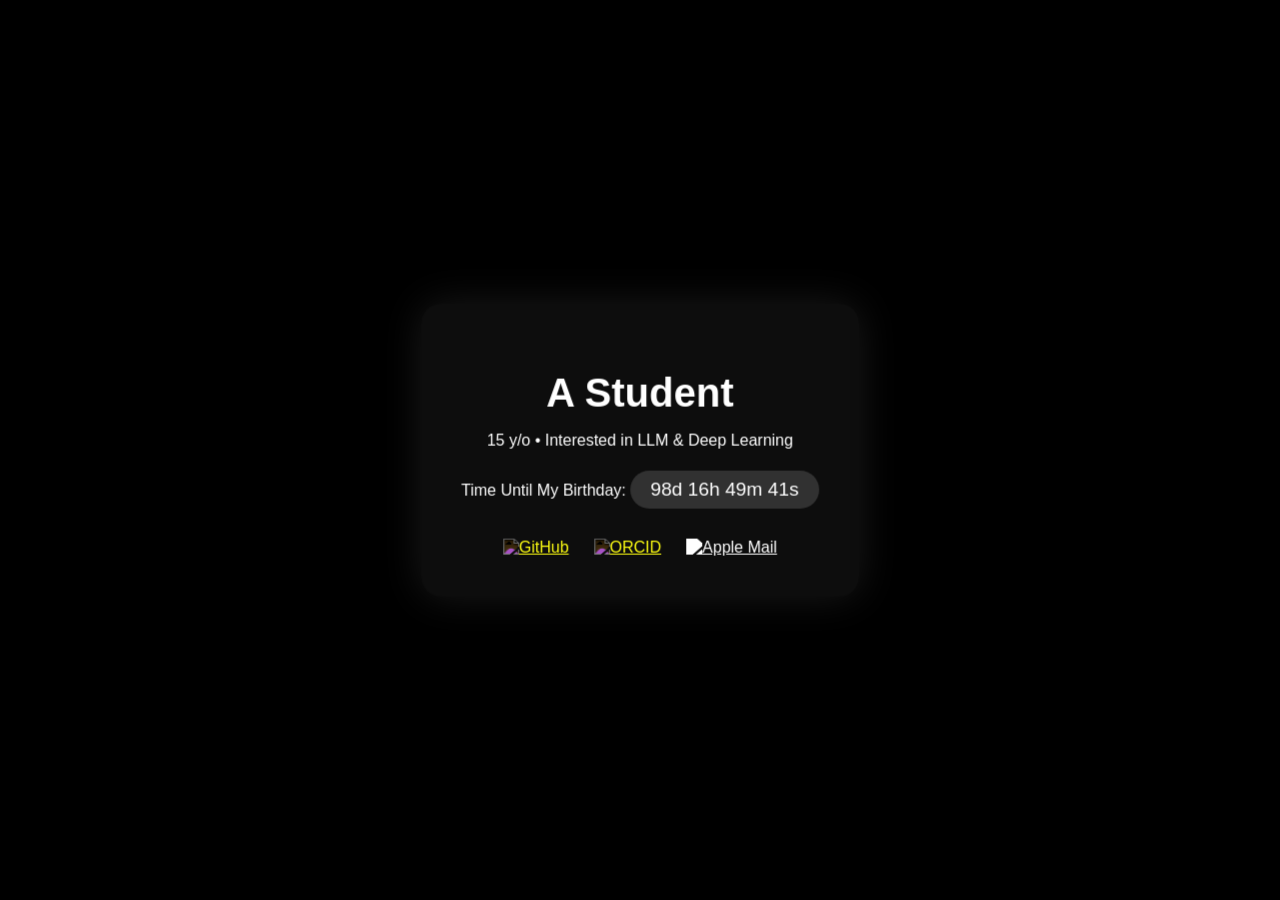
==== index.html @ 43af4bfe "Update index.html" ====
<!DOCTYPE html>
<html lang="en">
<head>
<meta charset="UTF-8">
<meta name="viewport" content="width=device-width, initial-scale=1.0">
<title>Hiren's Page</title>
<link href="https://fonts.googleapis.com/css2?family=SF+Pro+Display:wght@400;600&display=swap" rel="stylesheet">
<style>
  body {
    margin: 0;
    font-family: 'SF Pro Display', sans-serif;
    background: black;
    overflow: hidden;
    color: white;
  }
  video.bg-video {
    position: fixed;
    top: 0;
    left: 0;
    width: 100%;
    height: 100%;
    object-fit: cover;
    filter: brightness(0.6);
    z-index: -1;
  }
  .glass {
    position: absolute;
    top: 50%;
    left: 50%;
    transform: translate(-50%, -50%);
    background: rgba(255, 255, 255, 0.05);
    backdrop-filter: blur(20px);
    border-radius: 20px;
    padding: 40px;
    text-align: center;
    box-shadow: 0 0 40px rgba(255, 255, 255, 0.1);
  }
  h1 {
    font-size: 2.5em;
    margin-bottom: 10px;
  }
  .countdown {
    background: rgba(255, 255, 255, 0.15);
    padding: 8px 20px;
    border-radius: 50px;
    display: inline-block;
    font-size: 1.2em;
    margin-top: 5px;
  }
  .socials {
    margin-top: 30px;
    display: flex;
    justify-content: center;
    gap: 25px;
  }
  .socials a {
    display: inline-block;
    transition: transform 0.2s ease, filter 0.2s ease;
  }
  .socials a:hover {
    transform: scale(1.15);
    filter: drop-shadow(0 0 5px white);
  }
  .socials img {
    width: 40px;
    height: 40px;
  }
</style>
</head>
<body>
<video autoplay muted loop playsinline class="bg-video">
  <source src="https://cdn.pixabay.com/video/2021/02/27/66423-517408349_large.mp4" type="video/mp4">
</video>
<div class="glass">
  <h1>A Student</h1>
  <p>15 y/o &bull; Interested in LLM & Deep Learning</p>
  <div>
    <span>Time Until My Birthday:</span>
    <span class="countdown" id="countdown"></span>
  </div>
  <div class="socials">
    <a href="https://github.com/p-hiren" target="_blank"><img src="https://cdn.jsdelivr.net/gh/simple-icons/simple-icons/icons/github.svg" alt="GitHub" style="filter: invert(1);"></a>
    <a href="https://orcid.org/0009-0004-2026-6743" target="_blank"><img src="https://cdn.jsdelivr.net/gh/simple-icons/simple-icons/icons/orcid.svg" alt="ORCID" style="filter: invert(1);"></a>
    <a href="mailto:contact.hiren@icloud.com"><img src="https://www.kindpng.com/picc/m/180-1806803_mail-icon-png-image-apple-mail-icon-png.png" alt="Apple Mail" style="filter: brightness(0) invert(1);"></a>
  </div>
</div>
<script>
function updateCountdown() {
  const now = new Date();
  let nextBirthday = new Date(now.getFullYear(), 2, 15);
  if (now > nextBirthday) {
    nextBirthday.setFullYear(nextBirthday.getFullYear() + 1);
  }
  const diff = nextBirthday - now;
  const days = Math.floor(diff / (1000 * 60 * 60 * 24));
  const hours = Math.floor((diff / (1000 * 60 * 60)) % 24);
  const minutes = Math.floor((diff / (1000 * 60)) % 60);
  const seconds = Math.floor((diff / 1000) % 60);
  document.getElementById('countdown').textContent = `${days}d ${hours}h ${minutes}m ${seconds}s`;
}
setInterval(updateCountdown, 1000);
updateCountdown();
</script>
</body>
</html>
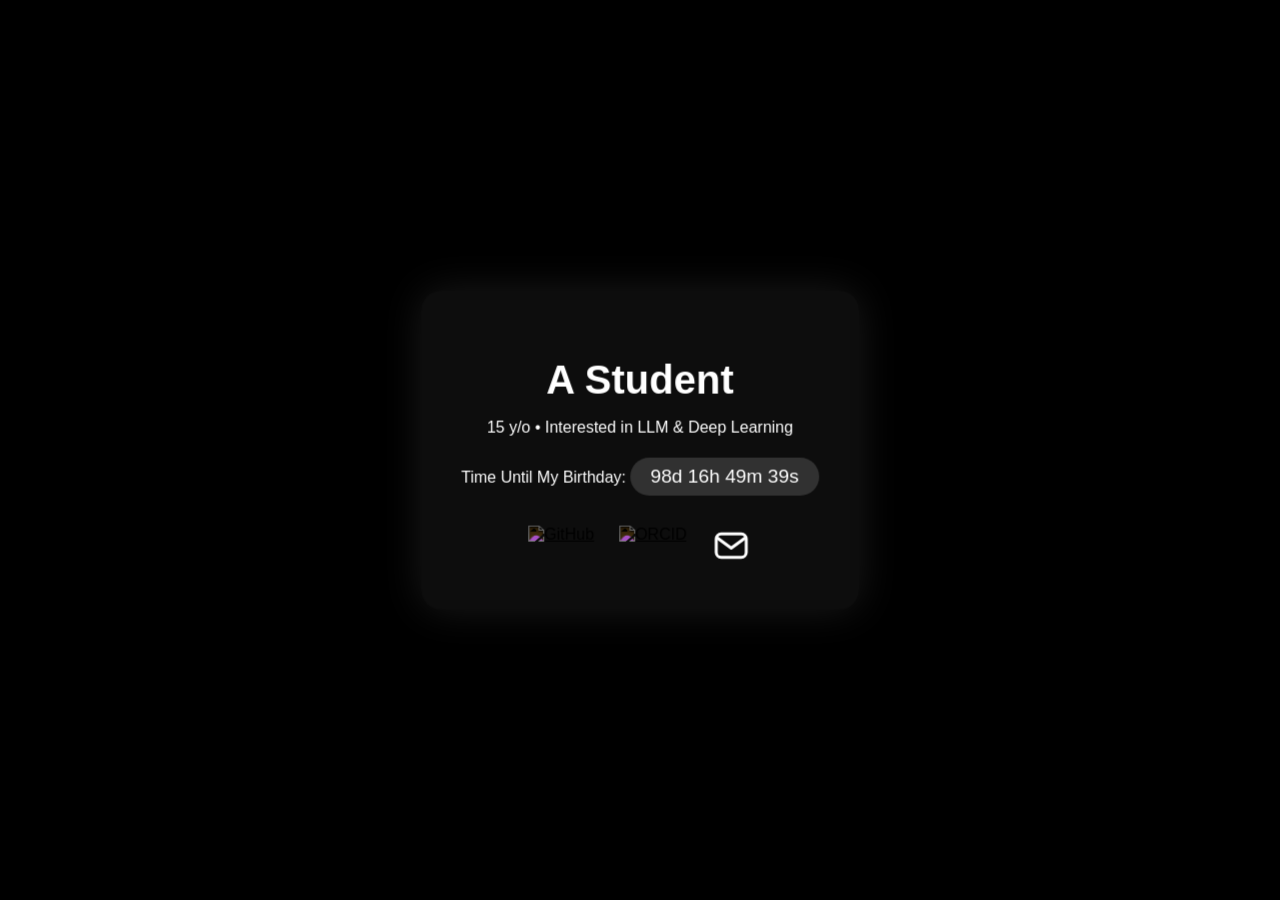
==== commit d10bdac6: "Update index.html" ====
--- a/index.html
+++ b/index.html
@@ -56,12 +56,13 @@
   .socials a {
     display: inline-block;
     transition: transform 0.2s ease, filter 0.2s ease;
+    color: #fff; /* for inline SVG using currentColor */
   }
   .socials a:hover {
     transform: scale(1.15);
-    filter: drop-shadow(0 0 5px white);
+    filter: drop-shadow(0 0 6px rgba(255,255,255,0.8));
   }
-  .socials img {
+  .socials img, .socials svg {
     width: 40px;
     height: 40px;
   }
@@ -81,7 +82,13 @@
   <div class="socials">
     <a href="https://github.com/p-hiren" target="_blank"><img src="https://cdn.jsdelivr.net/gh/simple-icons/simple-icons/icons/github.svg" alt="GitHub" style="filter: invert(1);"></a>
     <a href="https://orcid.org/0009-0004-2026-6743" target="_blank"><img src="https://cdn.jsdelivr.net/gh/simple-icons/simple-icons/icons/orcid.svg" alt="ORCID" style="filter: invert(1);"></a>
-    <a href="mailto:contact.hiren@icloud.com"><img src="https://www.kindpng.com/picc/m/180-1806803_mail-icon-png-image-apple-mail-icon-png.png" alt="Apple Mail" style="filter: brightness(0) invert(1);"></a>
+    <!-- Inline white mail icon (reliable, always matches color) -->
+    <a href="mailto:contact.hiren@icloud.com" aria-label="Email Hiren" title="Email">
+      <svg viewBox="0 0 24 24" fill="none" stroke="currentColor" stroke-width="1.8" stroke-linecap="round" stroke-linejoin="round" role="img" aria-hidden="true">
+        <rect x="3" y="5" width="18" height="14" rx="3" ry="3"></rect>
+        <path d="M3.8 7.5l8.2 6 8.2-6"></path>
+      </svg>
+    </a>
   </div>
 </div>
 <script>
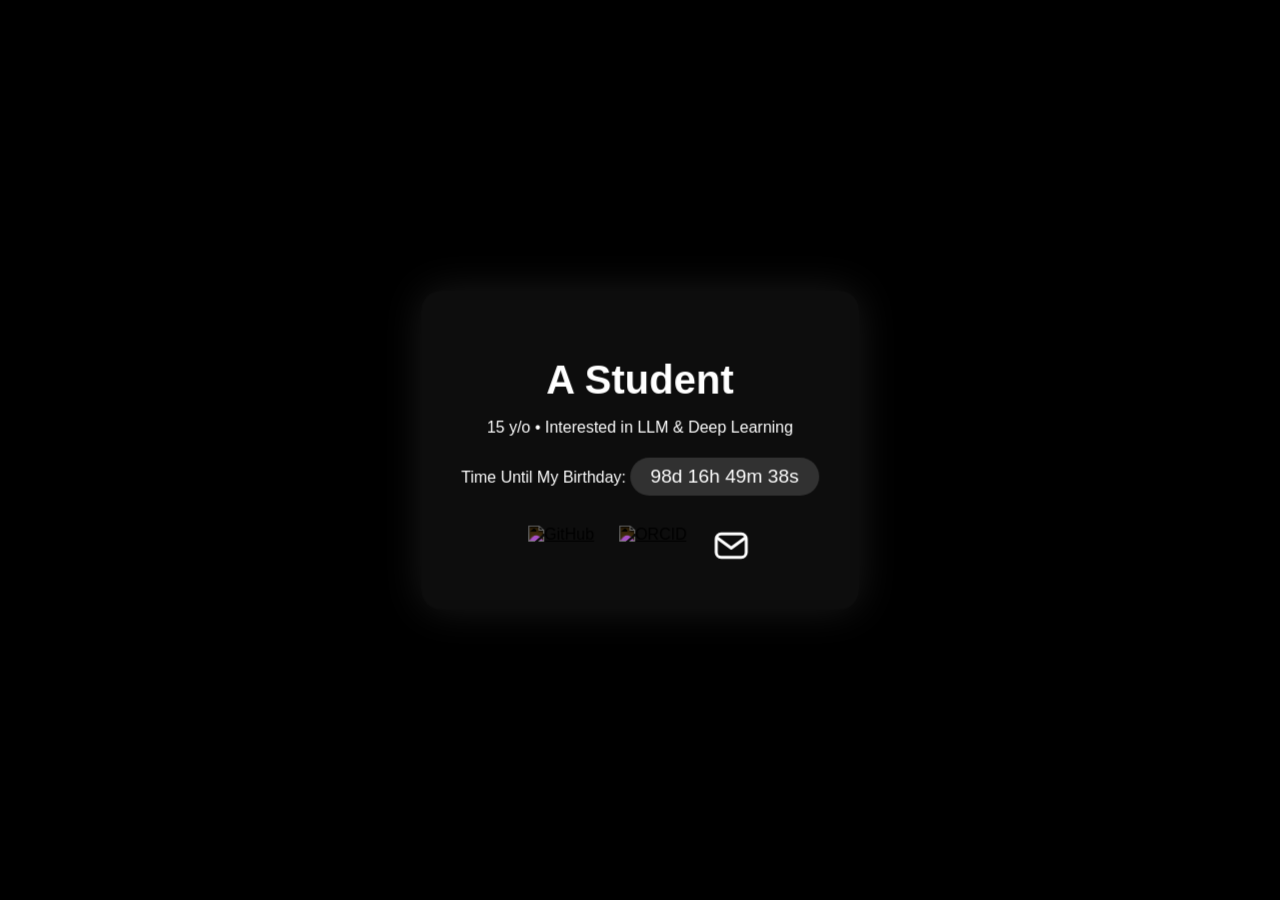
==== commit f71ab322: "Update index.html" ====
--- a/index.html
+++ b/index.html
@@ -110,3 +110,4 @@
 </script>
 </body>
 </html>
+
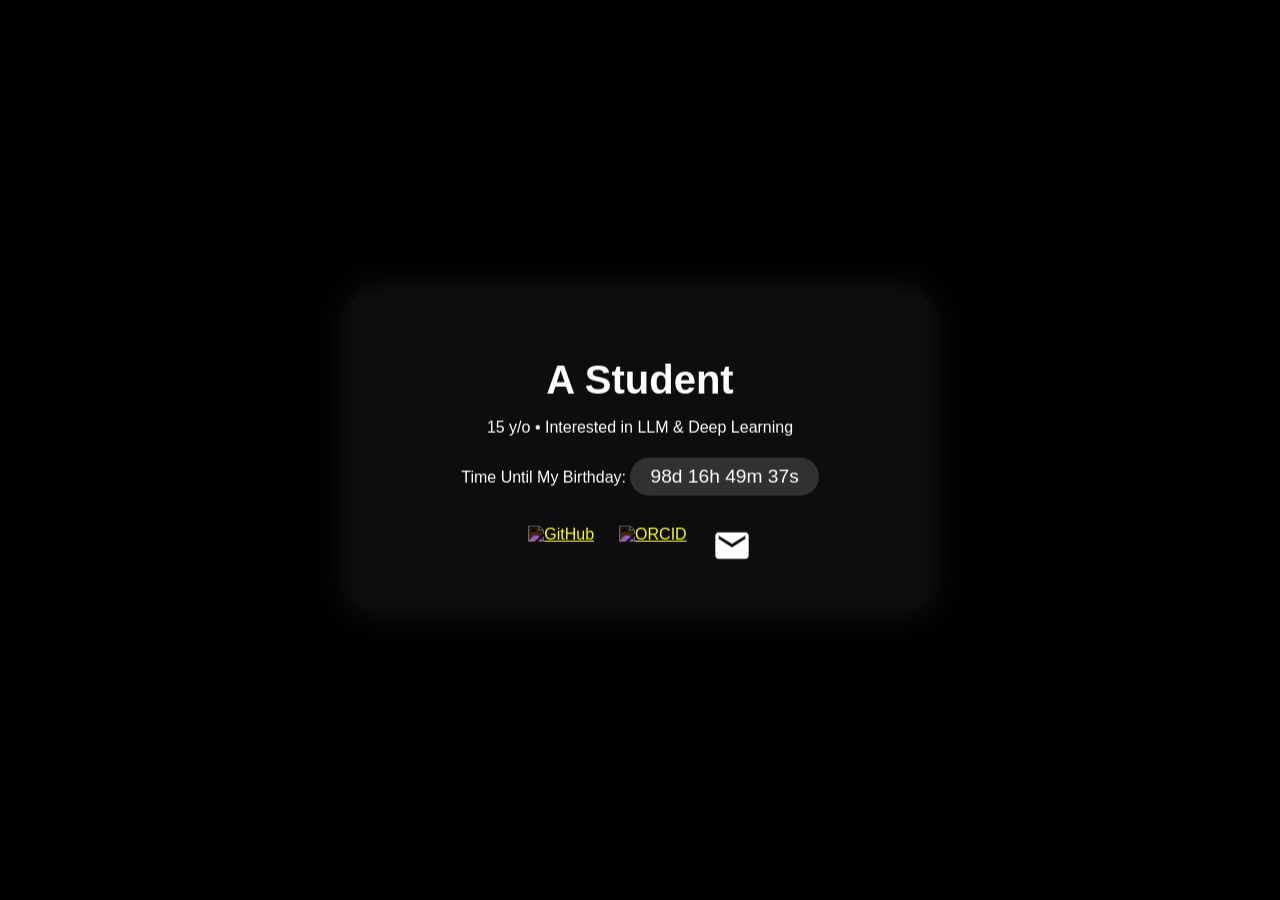
==== commit 27869f41: "Update index.html" ====
--- a/index.html
+++ b/index.html
@@ -34,6 +34,8 @@
     padding: 40px;
     text-align: center;
     box-shadow: 0 0 40px rgba(255, 255, 255, 0.1);
+    width: 90%;
+    max-width: 500px;
   }
   h1 {
     font-size: 2.5em;
@@ -52,19 +54,37 @@
     display: flex;
     justify-content: center;
     gap: 25px;
+    flex-wrap: wrap;
   }
   .socials a {
     display: inline-block;
     transition: transform 0.2s ease, filter 0.2s ease;
-    color: #fff; /* for inline SVG using currentColor */
   }
-  .socials a:hover {
+  /* Hover effect for desktop + tap effect for mobile */
+  .socials a:hover,
+  .socials a:focus,
+  .socials a:active {
     transform: scale(1.15);
-    filter: drop-shadow(0 0 6px rgba(255,255,255,0.8));
+    filter: drop-shadow(0 0 5px white);
   }
-  .socials img, .socials svg {
+  .socials img {
     width: 40px;
     height: 40px;
+  }
+
+  /* Responsive adjustments */
+  @media (max-width: 480px) {
+    h1 {
+      font-size: 1.8em;
+    }
+    .countdown {
+      font-size: 1em;
+      padding: 6px 15px;
+    }
+    .socials img {
+      width: 35px;
+      height: 35px;
+    }
   }
 </style>
 </head>
@@ -82,11 +102,12 @@
   <div class="socials">
     <a href="https://github.com/p-hiren" target="_blank"><img src="https://cdn.jsdelivr.net/gh/simple-icons/simple-icons/icons/github.svg" alt="GitHub" style="filter: invert(1);"></a>
     <a href="https://orcid.org/0009-0004-2026-6743" target="_blank"><img src="https://cdn.jsdelivr.net/gh/simple-icons/simple-icons/icons/orcid.svg" alt="ORCID" style="filter: invert(1);"></a>
-    <!-- Inline white mail icon (reliable, always matches color) -->
-    <a href="mailto:contact.hiren@icloud.com" aria-label="Email Hiren" title="Email">
-      <svg viewBox="0 0 24 24" fill="none" stroke="currentColor" stroke-width="1.8" stroke-linecap="round" stroke-linejoin="round" role="img" aria-hidden="true">
-        <rect x="3" y="5" width="18" height="14" rx="3" ry="3"></rect>
-        <path d="M3.8 7.5l8.2 6 8.2-6"></path>
+    <a href="mailto:contact.hiren@icloud.com">
+      <svg xmlns="http://www.w3.org/2000/svg" width="40" height="40" fill="white" viewBox="0 0 24 24">
+        <path d="M20 4H4C2.9 4 2.01 4.9 2.01 6L2 18c0 
+        1.1.9 2 2 2h16c1.1 0 2-.9 
+        2-2V6c0-1.1-.9-2-2-2zm0 
+        4-8 5-8-5V6l8 5 8-5v2z"/>
       </svg>
     </a>
   </div>
@@ -103,11 +124,11 @@
   const hours = Math.floor((diff / (1000 * 60 * 60)) % 24);
   const minutes = Math.floor((diff / (1000 * 60)) % 60);
   const seconds = Math.floor((diff / 1000) % 60);
-  document.getElementById('countdown').textContent = `${days}d ${hours}h ${minutes}m ${seconds}s`;
+  document.getElementById('countdown').textContent = 
+    `${days}d ${hours}h ${minutes}m ${seconds}s`;
 }
 setInterval(updateCountdown, 1000);
 updateCountdown();
 </script>
 </body>
 </html>
-
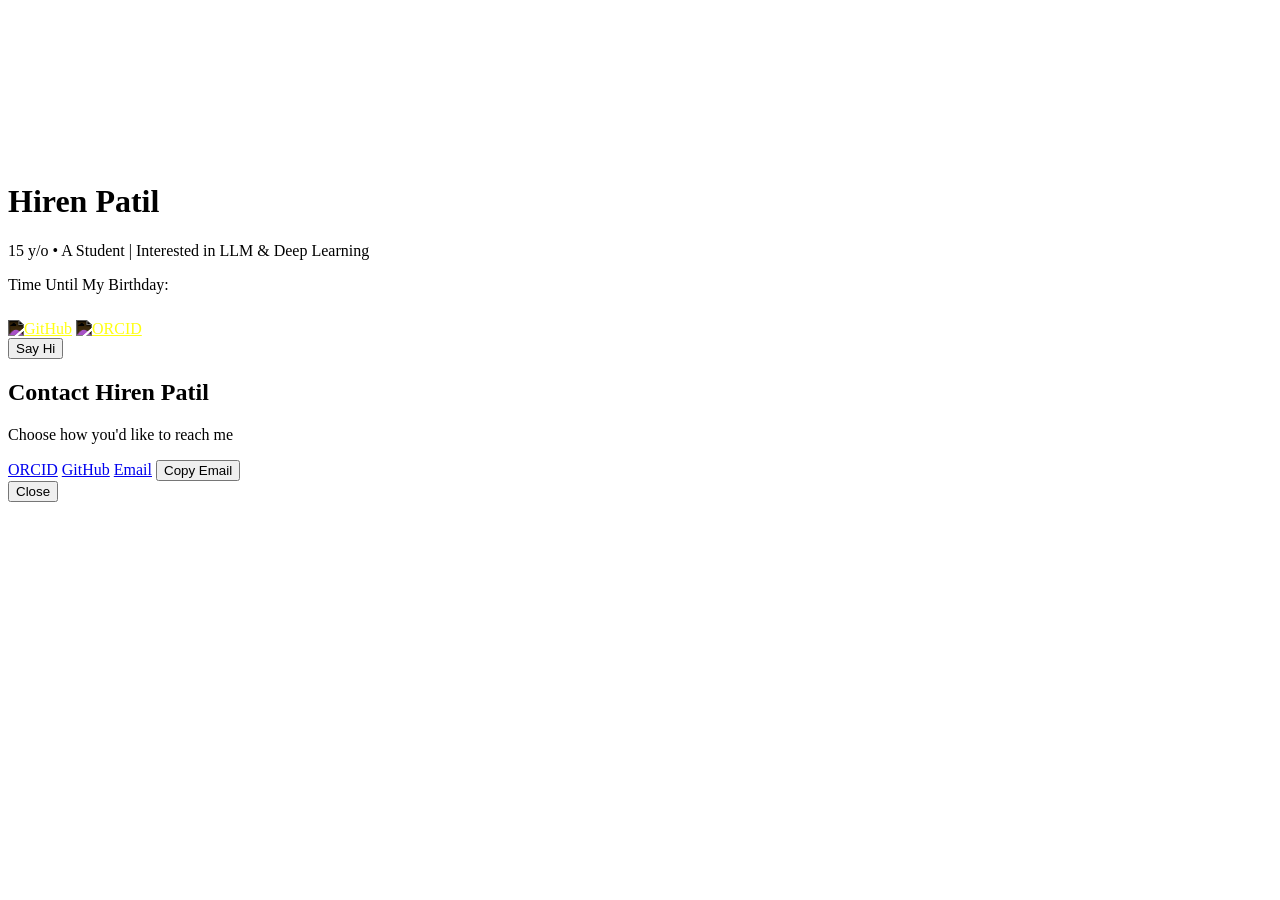
==== commit 5372b009: "Update index.html" ====
--- a/index.html
+++ b/index.html
@@ -1,134 +1,58 @@
 <!DOCTYPE html>
 <html lang="en">
 <head>
-<meta charset="UTF-8">
-<meta name="viewport" content="width=device-width, initial-scale=1.0">
-<title>Hiren's Page</title>
-<link href="https://fonts.googleapis.com/css2?family=SF+Pro+Display:wght@400;600&display=swap" rel="stylesheet">
-<style>
-  body {
-    margin: 0;
-    font-family: 'SF Pro Display', sans-serif;
-    background: black;
-    overflow: hidden;
-    color: white;
-  }
-  video.bg-video {
-    position: fixed;
-    top: 0;
-    left: 0;
-    width: 100%;
-    height: 100%;
-    object-fit: cover;
-    filter: brightness(0.6);
-    z-index: -1;
-  }
-  .glass {
-    position: absolute;
-    top: 50%;
-    left: 50%;
-    transform: translate(-50%, -50%);
-    background: rgba(255, 255, 255, 0.05);
-    backdrop-filter: blur(20px);
-    border-radius: 20px;
-    padding: 40px;
-    text-align: center;
-    box-shadow: 0 0 40px rgba(255, 255, 255, 0.1);
-    width: 90%;
-    max-width: 500px;
-  }
-  h1 {
-    font-size: 2.5em;
-    margin-bottom: 10px;
-  }
-  .countdown {
-    background: rgba(255, 255, 255, 0.15);
-    padding: 8px 20px;
-    border-radius: 50px;
-    display: inline-block;
-    font-size: 1.2em;
-    margin-top: 5px;
-  }
-  .socials {
-    margin-top: 30px;
-    display: flex;
-    justify-content: center;
-    gap: 25px;
-    flex-wrap: wrap;
-  }
-  .socials a {
-    display: inline-block;
-    transition: transform 0.2s ease, filter 0.2s ease;
-  }
-  /* Hover effect for desktop + tap effect for mobile */
-  .socials a:hover,
-  .socials a:focus,
-  .socials a:active {
-    transform: scale(1.15);
-    filter: drop-shadow(0 0 5px white);
-  }
-  .socials img {
-    width: 40px;
-    height: 40px;
-  }
-
-  /* Responsive adjustments */
-  @media (max-width: 480px) {
-    h1 {
-      font-size: 1.8em;
-    }
-    .countdown {
-      font-size: 1em;
-      padding: 6px 15px;
-    }
-    .socials img {
-      width: 35px;
-      height: 35px;
-    }
-  }
-</style>
+  <meta charset="UTF-8">
+  <meta name="viewport" content="width=device-width, initial-scale=1.0">
+  <title>Hiren's Page</title>
+  <link href="https://fonts.googleapis.com/css2?family=SF+Pro+Display:wght@400;600&display=swap" rel="stylesheet">
+  <link rel="stylesheet" href="css/styles.css">
+  <style>
+    /* Removed stray inline CSS */
+  </style>
 </head>
 <body>
-<video autoplay muted loop playsinline class="bg-video">
-  <source src="https://cdn.pixabay.com/video/2021/02/27/66423-517408349_large.mp4" type="video/mp4">
-</video>
-<div class="glass">
-  <h1>A Student</h1>
-  <p>15 y/o &bull; Interested in LLM & Deep Learning</p>
-  <div>
-    <span>Time Until My Birthday:</span>
-    <span class="countdown" id="countdown"></span>
+  <video autoplay muted loop playsinline class="bg-video">
+    <source src="https://cdn.pixabay.com/video/2021/02/27/66423-517408349_large.mp4" type="video/mp4">
+  </video>
+  <div class="glass" id="glass" tabindex="0" role="region" aria-label="Hiren Patil card">
+    <div class="glass-highlight" id="glassHighlight"></div>
+    <h1>Hiren Patil</h1>
+    <p>15 y/o &bull; A Student | Interested in LLM & Deep Learning</p>
+    <div>
+      <span>Time Until My Birthday:</span>
+      <span class="countdown" id="countdown"></span>
+    </div>
+    <div class="socials">
+      <a href="https://github.com/p-hiren" target="_blank"><img src="https://cdn.jsdelivr.net/gh/simple-icons/simple-icons/icons/github.svg" alt="GitHub" style="filter: invert(1);"></a>
+      <a href="https://orcid.org/0009-0004-2026-6743" target="_blank"><img src="https://cdn.jsdelivr.net/gh/simple-icons/simple-icons/icons/orcid.svg" alt="ORCID" style="filter: invert(1);"></a>
+      <a href="mailto:contact.hiren@icloud.com">
+        <svg xmlns="http://www.w3.org/2000/svg" width="40" height="40" fill="white" viewBox="0 0 24 24">
+          <path d="M20 4H4C2.9 4 2.01 4.9 2.01 6L2 18c0 
+          1.1.9 2 2 2h16c1.1 0 2-.9 
+          2-2V6c0-1.1-.9-2-2-2zm0 
+          4-8 5-8-5V6l8 5 8-5v2z"/>
+        </svg>
+      </a>
+    </div>
+    <button class="cta" id="openContact">Say Hi</button>
   </div>
-  <div class="socials">
-    <a href="https://github.com/p-hiren" target="_blank"><img src="https://cdn.jsdelivr.net/gh/simple-icons/simple-icons/icons/github.svg" alt="GitHub" style="filter: invert(1);"></a>
-    <a href="https://orcid.org/0009-0004-2026-6743" target="_blank"><img src="https://cdn.jsdelivr.net/gh/simple-icons/simple-icons/icons/orcid.svg" alt="ORCID" style="filter: invert(1);"></a>
-    <a href="mailto:contact.hiren@icloud.com">
-      <svg xmlns="http://www.w3.org/2000/svg" width="40" height="40" fill="white" viewBox="0 0 24 24">
-        <path d="M20 4H4C2.9 4 2.01 4.9 2.01 6L2 18c0 
-        1.1.9 2 2 2h16c1.1 0 2-.9 
-        2-2V6c0-1.1-.9-2-2-2zm0 
-        4-8 5-8-5V6l8 5 8-5v2z"/>
-      </svg>
-    </a>
+  <!-- Contact modal -->
+  <div id="contactModal" class="modal" aria-hidden="true">
+    <div class="modal-backdrop" id="contactBackdrop"></div>
+    <div class="modal-content" role="dialog" aria-modal="true" aria-labelledby="contactTitle">
+      <h2 id="contactTitle">Contact Hiren Patil</h2>
+      <p class="muted">Choose how you'd like to reach me</p>
+      <div class="modal-buttons">
+        <a class="btn" href="https://orcid.org/0009-0004-2026-6743" target="_blank" rel="noopener">ORCID</a>
+        <a class="btn" href="https://github.com/p-hiren" target="_blank" rel="noopener">GitHub</a>
+        <a class="btn" href="mailto:contact.hiren@icloud.com">Email</a>
+        <button class="btn" id="copyEmail">Copy Email</button>
+      </div>
+      <button class="btn close" id="closeContact">Close</button>
+    </div>
   </div>
-</div>
-<script>
-function updateCountdown() {
-  const now = new Date();
-  let nextBirthday = new Date(now.getFullYear(), 2, 15);
-  if (now > nextBirthday) {
-    nextBirthday.setFullYear(nextBirthday.getFullYear() + 1);
-  }
-  const diff = nextBirthday - now;
-  const days = Math.floor(diff / (1000 * 60 * 60 * 24));
-  const hours = Math.floor((diff / (1000 * 60 * 60)) % 24);
-  const minutes = Math.floor((diff / (1000 * 60)) % 60);
-  const seconds = Math.floor((diff / 1000) % 60);
-  document.getElementById('countdown').textContent = 
-    `${days}d ${hours}h ${minutes}m ${seconds}s`;
-}
-setInterval(updateCountdown, 1000);
-updateCountdown();
-</script>
+
+  <div id="toast" class="toast" aria-hidden="true"></div>
+  <script src="js/app.js"></script>
 </body>
 </html>
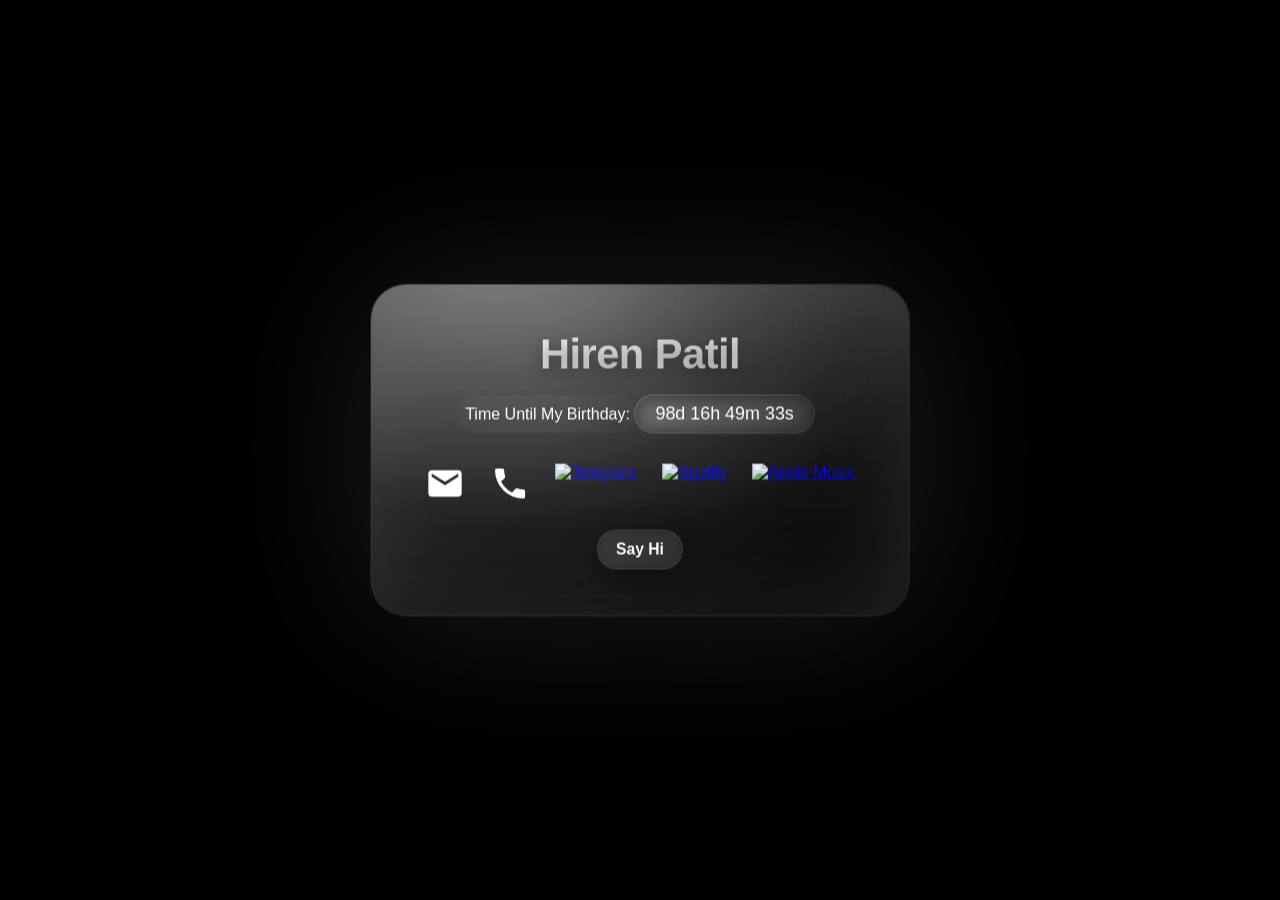
==== commit 52f11c23: "Update index.html" ====
--- a/index.html
+++ b/index.html
@@ -5,34 +5,34 @@
   <meta name="viewport" content="width=device-width, initial-scale=1.0">
   <title>Hiren's Page</title>
   <link href="https://fonts.googleapis.com/css2?family=SF+Pro+Display:wght@400;600&display=swap" rel="stylesheet">
-  <link rel="stylesheet" href="css/styles.css">
+  <link rel="stylesheet" href="./styles.css">
   <style>
     /* Removed stray inline CSS */
   </style>
 </head>
 <body>
-  <video autoplay muted loop playsinline class="bg-video">
-    <source src="https://cdn.pixabay.com/video/2021/02/27/66423-517408349_large.mp4" type="video/mp4">
+  <video class="bg-video" id="bgVideo" autoplay muted loop playsinline preload="none" aria-hidden="true" role="presentation">
+    <source data-src="https://static.moewalls.com/videos/preview/2023/lofi-boy-chilling-with-cat-preview.webm" type="video/webm">
   </video>
+  <img class="bg-image" src="https://i.pinimg.com/1200x/34/f6/e0/34f6e0c1d38ef78b17d0a8c2ff8da169.jpg" alt="" aria-hidden="true" role="presentation">
   <div class="glass" id="glass" tabindex="0" role="region" aria-label="Hiren Patil card">
     <div class="glass-highlight" id="glassHighlight"></div>
-    <h1>Hiren Patil</h1>
-    <p>15 y/o &bull; A Student | Interested in LLM & Deep Learning</p>
+  <h1>Hiren Patil</h1>
     <div>
       <span>Time Until My Birthday:</span>
       <span class="countdown" id="countdown"></span>
     </div>
     <div class="socials">
-      <a href="https://github.com/p-hiren" target="_blank"><img src="https://cdn.jsdelivr.net/gh/simple-icons/simple-icons/icons/github.svg" alt="GitHub" style="filter: invert(1);"></a>
-      <a href="https://orcid.org/0009-0004-2026-6743" target="_blank"><img src="https://cdn.jsdelivr.net/gh/simple-icons/simple-icons/icons/orcid.svg" alt="ORCID" style="filter: invert(1);"></a>
-      <a href="mailto:contact.hiren@icloud.com">
-        <svg xmlns="http://www.w3.org/2000/svg" width="40" height="40" fill="white" viewBox="0 0 24 24">
-          <path d="M20 4H4C2.9 4 2.01 4.9 2.01 6L2 18c0 
-          1.1.9 2 2 2h16c1.1 0 2-.9 
-          2-2V6c0-1.1-.9-2-2-2zm0 
-          4-8 5-8-5V6l8 5 8-5v2z"/>
-        </svg>
+      <a href="mailto:contact.hiren@icloud.com" title="Email">
+        <svg xmlns="http://www.w3.org/2000/svg" width="40" height="40" fill="white" viewBox="0 0 24 24" aria-hidden="true"><path d="M20 4H4C2.9 4 2.01 4.9 2.01 6L2 18c0 1.1.9 2 2 2h16c1.1 0 2-.9 2-2V6c0-1.1-.9-2-2-2zm0 4-8 5-8-5V6l8 5 8-5v2z"/></svg>
       </a>
+      <a href="tel:+919011851158" title="Phone">
+        <svg xmlns="http://www.w3.org/2000/svg" width="40" height="40" viewBox="0 0 24 24" fill="white" aria-hidden="true"><path d="M6.62 10.79a15.05 15.05 0 006.59 6.59l2.2-2.2a1 1 0 011.11-.21 11.36 11.36 0 003.55.57 1 1 0 011 1V20a1 1 0 01-1 1A17 17 0 013 4a1 1 0 011-1h3.5a1 1 0 011 1 11.36 11.36 0 00.57 3.55 1 1 0 01-.21 1.11l-2.24 2.13z"/></svg>
+      </a>
+      <a href="https://t.me/hiren_patil" target="_blank" rel="noopener" title="Telegram"><img src="https://cdn.jsdelivr.net/gh/simple-icons/simple-icons/icons/telegram.svg" alt="Telegram"></a>
+      <a href="#" id="openSpotifyIcon" title="Spotify" aria-label="Open Spotify playlist"><img src="https://cdn.jsdelivr.net/gh/simple-icons/simple-icons/icons/spotify.svg" alt="Spotify"></a>
+      <a href="#" id="openAppleIcon" title="Apple Music" aria-label="Open Apple playlist"><img src="https://cdn.jsdelivr.net/gh/simple-icons/simple-icons/icons/apple.svg" alt="Apple Music"></a>
+  <!-- GitHub and ORCID removed from social row per request; available in Say Hi modal -->
     </div>
     <button class="cta" id="openContact">Say Hi</button>
   </div>
@@ -42,17 +42,51 @@
     <div class="modal-content" role="dialog" aria-modal="true" aria-labelledby="contactTitle">
       <h2 id="contactTitle">Contact Hiren Patil</h2>
       <p class="muted">Choose how you'd like to reach me</p>
-      <div class="modal-buttons">
-        <a class="btn" href="https://orcid.org/0009-0004-2026-6743" target="_blank" rel="noopener">ORCID</a>
-        <a class="btn" href="https://github.com/p-hiren" target="_blank" rel="noopener">GitHub</a>
-        <a class="btn" href="mailto:contact.hiren@icloud.com">Email</a>
-        <button class="btn" id="copyEmail">Copy Email</button>
-      </div>
+        <div class="modal-buttons">
+      <a class="btn" href="tel:+919011851158">Phone</a>
+      <button class="btn" id="copyPhone">Copy Phone</button>
+      <a class="btn" href="https://t.me/hiren_patil" target="_blank" rel="noopener">Telegram</a>
+          <a class="btn" href="https://orcid.org/0009-0004-2026-6743" target="_blank" rel="noopener">ORCID</a>
+          <a class="btn" href="https://github.com/p-hiren" target="_blank" rel="noopener">GitHub</a>
+          <a class="btn" href="mailto:contact.hiren@icloud.com">Email</a>
+          <button class="btn" id="copyEmail">Copy Email</button>
+        </div>
       <button class="btn close" id="closeContact">Close</button>
     </div>
   </div>
 
   <div id="toast" class="toast" aria-hidden="true"></div>
-  <script src="js/app.js"></script>
+  <script src="./app.js" defer></script>
+  <!-- Spotify Modal -->
+  <div id="spotifyModal" class="modal" aria-hidden="true">
+    <div class="modal-backdrop" id="spotifyBackdrop"></div>
+    <div class="modal-content music-large" role="dialog" aria-modal="true" aria-labelledby="spotifyTitle">
+      <h2 id="spotifyTitle">Spotify Playlist</h2>
+      <div class="embed-wrap">
+        <iframe data-testid="embed-iframe" style="border-radius:12px" src="https://open.spotify.com/embed/playlist/4yr6KdxxU5TC4JNmbdPzd7?utm_source=generator" width="100%" height="420" frameBorder="0" allowfullscreen="" allow="autoplay; clipboard-write; encrypted-media; fullscreen; picture-in-picture" loading="lazy"></iframe>
+      </div>
+      <div class="modal-row">
+        <a class="btn" href="https://open.spotify.com/user/31duvyetnroneegfalgkw2acya5y" target="_blank" rel="noopener">Open Spotify Profile</a>
+        <button class="btn close" id="closeSpotify">Close</button>
+      </div>
+    </div>
+  </div>
+
+  <!-- Apple Music Modal -->
+  <div id="appleModal" class="modal" aria-hidden="true">
+    <div class="modal-backdrop" id="appleBackdrop"></div>
+    <div class="modal-content music-large" role="dialog" aria-modal="true" aria-labelledby="appleTitle">
+      <h2 id="appleTitle">Apple Music Playlist</h2>
+      <div class="embed-wrap">
+        <iframe allow="autoplay *; encrypted-media *; fullscreen *; clipboard-write" frameborder="0" height="520" style="width:100%;max-width:880px;overflow:hidden;border-radius:10px;" sandbox="allow-forms allow-popups allow-same-origin allow-scripts allow-storage-access-by-user-activation allow-top-navigation-by-user-activation" src="https://embed.music.apple.com/in/playlist/myneee/pl.u-06oxpo6t77yNgDP"></iframe>
+      </div>
+      <div class="modal-row">
+        <a class="btn" href="https://music.apple.com/in/profile/hiren_patil" target="_blank" rel="noopener">Open Apple Music Profile</a>
+        <button class="btn close" id="closeApple">Close</button>
+      </div>
+    </div>
+  </div>
+
+  <!-- Modal open/close handlers moved to app.js for unified behavior (animations, focus trap, ESC-to-close) -->
 </body>
 </html>
--- a/styles.css
+++ b/styles.css
@@ -0,0 +1,86 @@
+/* Styles extracted from index.html and refined */
+:root{
+  --glass-bg-start: rgba(255,255,255,0.08);
+  --glass-bg-mid: rgba(255,255,255,0.03);
+  --glass-bg-end: rgba(255,255,255,0.02);
+}
+*{box-sizing:border-box}
+html,body{height:100%;}
+body{
+  margin:0;
+  font-family:'SF Pro Display',sans-serif;
+  background:black;
+  overflow:hidden;
+  color:white;
+  display:flex;
+  justify-content:center;
+  align-items:center;
+  height:100vh;
+}
+video.bg-video{position:fixed;top:0;left:0;width:100%;height:100%;object-fit:cover;filter:brightness(0.6);z-index:-1}
+
+.glass{
+  position:fixed;top:50%;left:50%;transform:translate(-50%,-50%) scale(1);opacity:1;
+  background:linear-gradient(160deg,var(--glass-bg-start) 0%, var(--glass-bg-mid) 70%, var(--glass-bg-end) 100%);
+  backdrop-filter:blur(48px) saturate(240%);-webkit-backdrop-filter:blur(48px) saturate(240%);
+  border-radius:36px;padding:46px;text-align:center;
+  box-shadow:0 0 160px rgba(255,255,255,0.12), 0 0 0 1px rgba(255,255,255,0.03) inset, inset 0 0 110px rgba(255,255,255,0.12), 0 6px 120px rgba(0,0,0,0.35);
+  border:1px solid rgba(255,255,255,0.08);width:90%;max-width:540px;overflow:hidden;transition:box-shadow .35s ease, background .35s ease, transform .25s ease;z-index:10;backface-visibility:hidden;will-change:transform}
+
+/* glossy rim */
+.glass::after{content:"";position:absolute;inset:0;border-radius:inherit;pointer-events:none;z-index:6;background:linear-gradient(180deg, rgba(255,255,255,0.22), rgba(255,255,255,0.02));mix-blend-mode:overlay;opacity:0.28;filter:blur(2px)}
+
+.glass-highlight{position:absolute;top:0;left:0;width:100%;height:100%;pointer-events:none;z-index:4;border-radius:inherit;background:none;mix-blend-mode:screen;filter:blur(26px) saturate(220%);opacity:0.72;will-change:background,opacity,transform;transition:opacity .22s cubic-bezier(.2,.9,.3,1), transform .2s}
+.glass-reflection{position:absolute;top:-40%;left:-20%;width:140%;height:180%;pointer-events:none;z-index:2;border-radius:inherit;background:radial-gradient(ellipse at 28% 18%, rgba(255,255,255,0.50), rgba(255,255,255,0.12) 36%, transparent 58%);filter:blur(20px) saturate(200%);opacity:0.58;transform:translate3d(0,0,0);transition:transform .32s cubic-bezier(.22,.9,.27,1), opacity .32s;mix-blend-mode:screen}
+
+.glass::before{content:"";position:absolute;top:-45%;left:-15%;width:130%;height:125%;pointer-events:none;background:radial-gradient(ellipse at 40% 40%, rgba(255,255,255,0.32) 0%, transparent 65%);opacity:0.5;filter:blur(12px) saturate(140%);z-index:1;animation:glassReflection 7s infinite alternate cubic-bezier(.77,.11,.43,.95)}
+@keyframes glassReflection{0%{opacity:.45;filter:blur(12px) saturate(140%)}100%{opacity:.65;filter:blur(18px) saturate(180%)}}
+
+h1{font-size:2.6em;margin:0 0 8px 0;background:linear-gradient(90deg,#fff,#d7d7d7 60%);-webkit-background-clip:text;background-clip:text;-webkit-text-fill-color:transparent;text-shadow:0 6px 18px rgba(0,0,0,.45);letter-spacing:-.5px;font-weight:600;position:relative;z-index:5;-webkit-font-smoothing:antialiased}
+
+.countdown{background:rgba(255,255,255,0.06);backdrop-filter:blur(8px);-webkit-backdrop-filter:blur(8px);padding:8px 20px;border-radius:999px;display:inline-block;font-size:1.12em;margin-top:8px;position:relative;z-index:5;border:1px solid rgba(255,255,255,0.06);box-shadow:0 6px 20px rgba(0,0,0,0.35) inset, 0 4px 18px rgba(255,255,255,0.02)}
+.countdown::after{content:"";position:absolute;inset:0;border-radius:inherit;background:linear-gradient(90deg, rgba(255,255,255,0.03), rgba(255,255,255,0.08) 50%, rgba(255,255,255,0.03));mix-blend-mode:screen;opacity:.6;transform:translateX(-100%);animation:shimmer 3.6s linear infinite;pointer-events:none}
+@keyframes shimmer{0%{transform:translateX(-100%)}100%{transform:translateX(100%)}}
+
+.socials{margin-top:30px;display:flex;justify-content:center;gap:25px;flex-wrap:wrap;position:relative;z-index:2}
+.socials a{display:inline-block;transition:transform .18s ease, filter .18s ease}
+.socials a:hover, .socials a:focus, .socials a:active{transform:scale(1.12);filter:drop-shadow(0 0 6px white)}
+.socials img{width:40px;height:40px}
+
+.cta{margin-top:22px;display:inline-block;background:rgba(255,255,255,0.06);color:white;padding:10px 18px;border-radius:999px;border:1px solid rgba(255,255,255,0.08);text-decoration:none;font-weight:600;font-size:.98em;backdrop-filter:blur(6px);-webkit-backdrop-filter:blur(6px);box-shadow:0 8px 30px rgba(0,0,0,.45);transition:transform .18s ease, box-shadow .18s ease;position:relative;z-index:5;overflow:hidden;cursor:pointer}
+.cta:hover{transform:translateY(-3px) scale(1.02);box-shadow:0 12px 40px rgba(0,0,0,.5)}
+.cta:focus{outline:none}
+.cta:focus-visible{box-shadow:0 0 0 4px rgba(120,180,255,0.18), 0 12px 40px rgba(0,0,0,.5)}
+
+@media(max-width:480px){h1{font-size:1.8em}.countdown{font-size:1em;padding:6px 15px}.socials img{width:35px;height:35px}}
+
+/* modal */
+.modal{position:fixed;inset:0;display:none;align-items:center;justify-content:center;z-index:40}
+.modal[aria-hidden="false"]{display:flex}
+.modal-backdrop{position:absolute;inset:0;background:rgba(0,0,0,0.45);backdrop-filter:blur(2px)}
+.modal-content{position:relative;background:linear-gradient(180deg, rgba(255,255,255,0.04), rgba(255,255,255,0.02));backdrop-filter:blur(20px);-webkit-backdrop-filter:blur(20px);padding:22px;border-radius:12px;min-width:280px;max-width:420px;color:#fff;box-shadow:0 20px 80px rgba(0,0,0,0.6);border:1px solid rgba(255,255,255,0.06)}
+.modal-content h2{margin:0 0 6px 0}
+.modal-content .muted{color:rgba(255,255,255,0.7);font-size:.95em;margin-bottom:12px}
+.modal-buttons{display:flex;gap:10px;flex-wrap:wrap;margin-bottom:12px}
+.btn{background:rgba(255,255,255,0.06);color:white;padding:8px 12px;border-radius:999px;text-decoration:none;border:1px solid rgba(255,255,255,0.06);cursor:pointer;position:relative;overflow:hidden}
+.btn:focus{outline:none}
+.btn:focus-visible{box-shadow:0 0 0 4px rgba(120,180,255,0.14)}
+.btn.close{background:transparent;border:1px solid rgba(255,255,255,0.04);}
+
+/* toast */
+.toast{position:fixed;right:20px;bottom:20px;background:rgba(0,0,0,0.7);color:#fff;padding:10px 14px;border-radius:8px;box-shadow:0 8px 30px rgba(0,0,0,0.6);opacity:0;transform:translateY(8px);transition:opacity .25s, transform .25s;z-index:60}
+.toast.show{opacity:1;transform:translateY(0)}
+/* reduced motion */
+@media (prefers-reduced-motion: reduce){.glass,.glass-highlight,.glass-reflection{transition:none!important}.glass{transform:translate(-50%,-50%)!important}}
+
+/* noise texture overlay */
+.glass-noise{
+  position:absolute;inset:0;z-index:7;pointer-events:none;opacity:0.06;background-image:radial-gradient(rgba(255,255,255,0.02) 1px, transparent 2px);
+  background-size:6px 6px;border-radius:inherit;mix-blend-mode:overlay;filter:contrast(0.9) saturate(0.8);
+}
+
+/* chromatic sheen subtle edge */
+.glass-sheen{position:absolute;inset:0;border-radius:inherit;pointer-events:none;z-index:8;mix-blend-mode:screen;background:linear-gradient(90deg, rgba(173,216,230,0.02), rgba(255,255,255,0.025) 20%, rgba(255,240,220,0.02) 80%);} 
+
+/* ripple on click */
+.ripple{position:absolute;border-radius:50%;transform:scale(0);background:rgba(255,255,255,0.22);opacity:0.9;pointer-events:none;z-index:9;transition:transform .6s cubic-bezier(.2,.9,.3,1), opacity .6s}
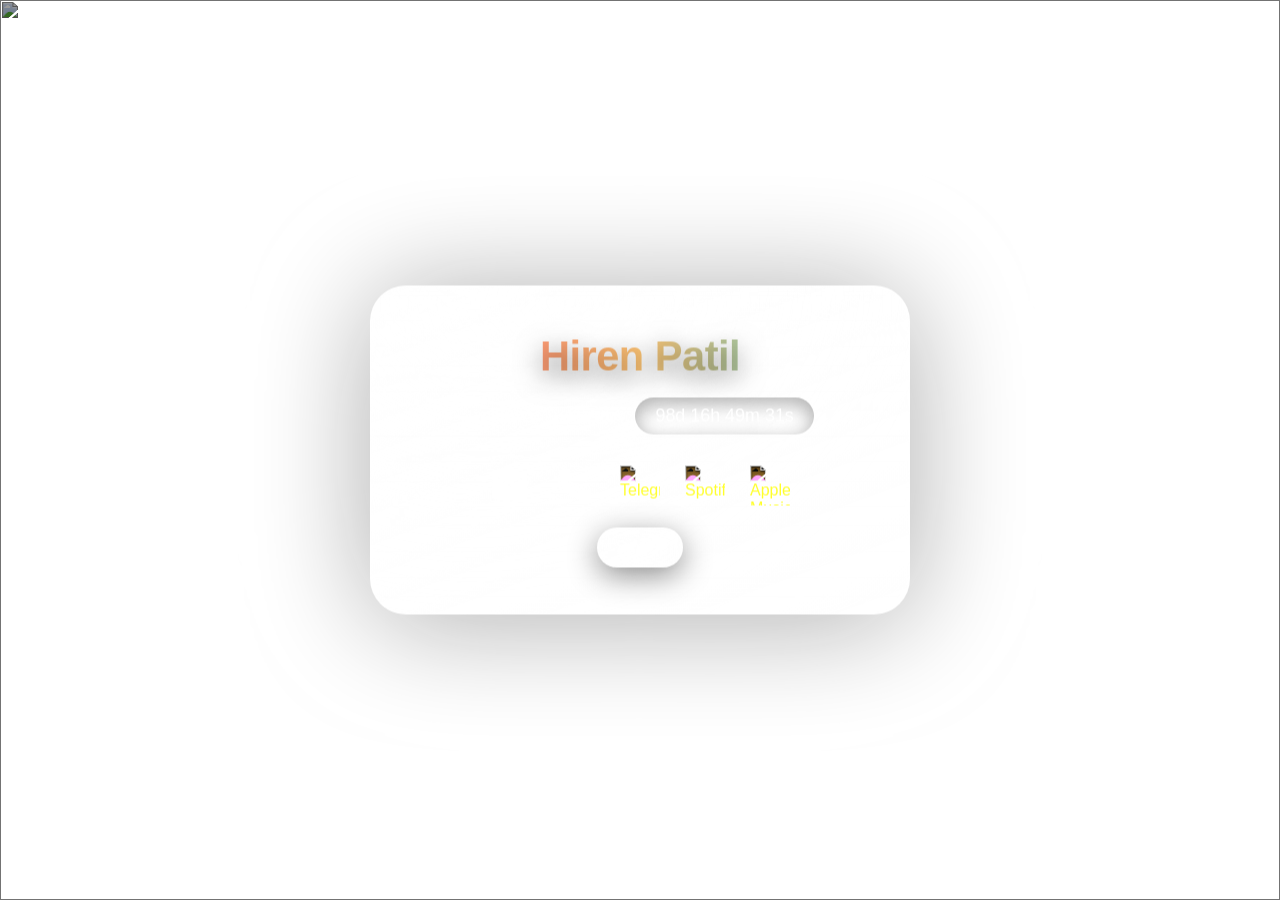
==== commit 6c74b2ca: "Update index.html" ====
--- a/index.html
+++ b/index.html
@@ -11,9 +11,6 @@
   </style>
 </head>
 <body>
-  <video class="bg-video" id="bgVideo" autoplay muted loop playsinline preload="none" aria-hidden="true" role="presentation">
-    <source data-src="https://static.moewalls.com/videos/preview/2023/lofi-boy-chilling-with-cat-preview.webm" type="video/webm">
-  </video>
   <img class="bg-image" src="https://i.pinimg.com/1200x/34/f6/e0/34f6e0c1d38ef78b17d0a8c2ff8da169.jpg" alt="" aria-hidden="true" role="presentation">
   <div class="glass" id="glass" tabindex="0" role="region" aria-label="Hiren Patil card">
     <div class="glass-highlight" id="glassHighlight"></div>
--- a/styles.css
+++ b/styles.css
@@ -15,37 +15,73 @@
   display:flex;
   justify-content:center;
   align-items:center;
+    background:linear-gradient(160deg,var(--glass-bg-start) 0%, var(--glass-bg-mid) 70%, var(--glass-bg-end) 100%);
+    backdrop-filter:blur(48px) saturate(240%);-webkit-backdrop-filter:blur(48px) saturate(240%);
   height:100vh;
 }
 video.bg-video{position:fixed;top:0;left:0;width:100%;height:100%;object-fit:cover;filter:brightness(0.6);z-index:-1}
+  .glass{opacity:0;transform:translate(-50%,-46%) scale(.98);transition:transform .6s cubic-bezier(.2,.9,.25,1), opacity .5s ease}
+  .is-loaded .glass{opacity:1;transform:translate(-50%,-50%) scale(1)}
+.bg-image{position:fixed;top:0;left:0;width:100%;height:100%;object-fit:cover;filter:brightness(0.6) contrast(1.02);z-index:-1}
+
+/* show video only on larger viewports; keep image for mobile */
+@media (max-width: 760px){
+  video.bg-video{display:none}
+  .bg-image{display:block}
+}
+@media (min-width: 761px){
+  video.bg-video{display:block}
+  .bg-image{display:block}
+}
 
 .glass{
   position:fixed;top:50%;left:50%;transform:translate(-50%,-50%) scale(1);opacity:1;
   background:linear-gradient(160deg,var(--glass-bg-start) 0%, var(--glass-bg-mid) 70%, var(--glass-bg-end) 100%);
   backdrop-filter:blur(48px) saturate(240%);-webkit-backdrop-filter:blur(48px) saturate(240%);
+  .socials a{display:inline-block;transition:transform .28s cubic-bezier(.2,.9,.25,1), filter .18s ease, opacity .4s ease, transform .4s ease}
+  .socials a:hover, .socials a:focus, .socials a:active{transform:translateY(-6px) scale(1.12);filter:drop-shadow(0 0 8px white)}
   border-radius:36px;padding:46px;text-align:center;
   box-shadow:0 0 160px rgba(255,255,255,0.12), 0 0 0 1px rgba(255,255,255,0.03) inset, inset 0 0 110px rgba(255,255,255,0.12), 0 6px 120px rgba(0,0,0,0.35);
   border:1px solid rgba(255,255,255,0.08);width:90%;max-width:540px;overflow:hidden;transition:box-shadow .35s ease, background .35s ease, transform .25s ease;z-index:10;backface-visibility:hidden;will-change:transform}
 
 /* glossy rim */
+  .socials a{opacity:0;transform:translateY(8px) scale(.98)}
+  .is-loaded .socials a{opacity:1;transform:translateY(0) scale(1)}
+  .socials a:nth-child(1){transition-delay:.06s}
+  .socials a:nth-child(2){transition-delay:.12s}
+  .socials a:nth-child(3){transition-delay:.18s}
+  .socials a:nth-child(4){transition-delay:.24s}
+  .socials a:nth-child(5){transition-delay:.30s}
+  .socials a:nth-child(6){transition-delay:.36s}
+  .socials a:nth-child(7){transition-delay:.42s}
 .glass::after{content:"";position:absolute;inset:0;border-radius:inherit;pointer-events:none;z-index:6;background:linear-gradient(180deg, rgba(255,255,255,0.22), rgba(255,255,255,0.02));mix-blend-mode:overlay;opacity:0.28;filter:blur(2px)}
 
 .glass-highlight{position:absolute;top:0;left:0;width:100%;height:100%;pointer-events:none;z-index:4;border-radius:inherit;background:none;mix-blend-mode:screen;filter:blur(26px) saturate(220%);opacity:0.72;will-change:background,opacity,transform;transition:opacity .22s cubic-bezier(.2,.9,.3,1), transform .2s}
+  .modal-backdrop{position:absolute;inset:0;background:rgba(0,0,0,0.45);backdrop-filter:blur(2px);opacity:0;transition:opacity .26s ease}
+  .modal[aria-hidden="false"] .modal-backdrop{opacity:1}
+  .modal-content{position:relative;background:linear-gradient(180deg, rgba(255,255,255,0.04), rgba(255,255,255,0.02));backdrop-filter:blur(20px);-webkit-backdrop-filter:blur(20px);padding:22px;border-radius:12px;min-width:280px;max-width:420px;color:#fff;box-shadow:0 20px 80px rgba(0,0,0,0.6);border:1px solid rgba(255,255,255,0.06);transform:translateY(10px) scale(.98);opacity:0;transition:transform .36s cubic-bezier(.2,.9,.25,1), opacity .26s ease}
+  .modal .modal-content.show{transform:translateY(0) scale(1);opacity:1}
 .glass-reflection{position:absolute;top:-40%;left:-20%;width:140%;height:180%;pointer-events:none;z-index:2;border-radius:inherit;background:radial-gradient(ellipse at 28% 18%, rgba(255,255,255,0.50), rgba(255,255,255,0.12) 36%, transparent 58%);filter:blur(20px) saturate(200%);opacity:0.58;transform:translate3d(0,0,0);transition:transform .32s cubic-bezier(.22,.9,.27,1), opacity .32s;mix-blend-mode:screen}
 
 .glass::before{content:"";position:absolute;top:-45%;left:-15%;width:130%;height:125%;pointer-events:none;background:radial-gradient(ellipse at 40% 40%, rgba(255,255,255,0.32) 0%, transparent 65%);opacity:0.5;filter:blur(12px) saturate(140%);z-index:1;animation:glassReflection 7s infinite alternate cubic-bezier(.77,.11,.43,.95)}
 @keyframes glassReflection{0%{opacity:.45;filter:blur(12px) saturate(140%)}100%{opacity:.65;filter:blur(18px) saturate(180%)}}
 
-h1{font-size:2.6em;margin:0 0 8px 0;background:linear-gradient(90deg,#fff,#d7d7d7 60%);-webkit-background-clip:text;background-clip:text;-webkit-text-fill-color:transparent;text-shadow:0 6px 18px rgba(0,0,0,.45);letter-spacing:-.5px;font-weight:600;position:relative;z-index:5;-webkit-font-smoothing:antialiased}
+/* animated colorful title */
+h1{font-size:2.6em;margin:0 0 8px 0;background:linear-gradient(90deg,#ff5f6d 0%, #ffc371 25%, #47cacc 50%, #5b6cff 75%, #ff5f6d 100%);background-size:200% 200%;-webkit-background-clip:text;background-clip:text;-webkit-text-fill-color:transparent;animation: hueShift 8s linear infinite;text-shadow:0 8px 26px rgba(0,0,0,0.52);letter-spacing:-.5px;font-weight:700;position:relative;z-index:5;-webkit-font-smoothing:antialiased}
+
+@keyframes hueShift{0%{background-position:0% 50%}50%{background-position:100% 50%}100%{background-position:0% 50%}}
 
 .countdown{background:rgba(255,255,255,0.06);backdrop-filter:blur(8px);-webkit-backdrop-filter:blur(8px);padding:8px 20px;border-radius:999px;display:inline-block;font-size:1.12em;margin-top:8px;position:relative;z-index:5;border:1px solid rgba(255,255,255,0.06);box-shadow:0 6px 20px rgba(0,0,0,0.35) inset, 0 4px 18px rgba(255,255,255,0.02)}
-.countdown::after{content:"";position:absolute;inset:0;border-radius:inherit;background:linear-gradient(90deg, rgba(255,255,255,0.03), rgba(255,255,255,0.08) 50%, rgba(255,255,255,0.03));mix-blend-mode:screen;opacity:.6;transform:translateX(-100%);animation:shimmer 3.6s linear infinite;pointer-events:none}
+.countdown::after{content:"";position:absolute;inset:0;border-radius:inherit;background:linear-gradient(90deg, rgba(255,255,255,0.03), rgba(255,255,255,0.08) 50%, rgba(255,255,255,0.03));mix-blend-mode:screen;opacity:.6;transform:none;animation:none;pointer-events:none}
 @keyframes shimmer{0%{transform:translateX(-100%)}100%{transform:translateX(100%)}}
 
 .socials{margin-top:30px;display:flex;justify-content:center;gap:25px;flex-wrap:wrap;position:relative;z-index:2}
+.ocials-fix{display:none}
 .socials a{display:inline-block;transition:transform .18s ease, filter .18s ease}
 .socials a:hover, .socials a:focus, .socials a:active{transform:scale(1.12);filter:drop-shadow(0 0 6px white)}
-.socials img{width:40px;height:40px}
+.socials img{width:40px;height:40px;display:inline-block;vertical-align:middle;filter:invert(1) brightness(2)}
+.socials svg{width:40px;height:40px;vertical-align:middle}
+.socials svg path, .socials svg circle, .socials svg rect{fill:white!important;stroke:white!important}
 
 .cta{margin-top:22px;display:inline-block;background:rgba(255,255,255,0.06);color:white;padding:10px 18px;border-radius:999px;border:1px solid rgba(255,255,255,0.08);text-decoration:none;font-weight:600;font-size:.98em;backdrop-filter:blur(6px);-webkit-backdrop-filter:blur(6px);box-shadow:0 8px 30px rgba(0,0,0,.45);transition:transform .18s ease, box-shadow .18s ease;position:relative;z-index:5;overflow:hidden;cursor:pointer}
 .cta:hover{transform:translateY(-3px) scale(1.02);box-shadow:0 12px 40px rgba(0,0,0,.5)}
@@ -54,14 +90,30 @@
 
 @media(max-width:480px){h1{font-size:1.8em}.countdown{font-size:1em;padding:6px 15px}.socials img{width:35px;height:35px}}
 
+/* make music modals full-screen on small devices */
+@media (max-width:760px){
+  .modal .modal-content.music-large{width:100%;height:100%;max-width:100%;max-height:100%;border-radius:0;padding:12px;overflow:auto}
+  .modal .embed-wrap{width:100%;height:100%;display:flex;align-items:center;justify-content:center}
+  .modal .embed-wrap iframe{height:80vh;max-width:100%}
+  .modal .modal-row{position:relative;bottom:8px}
+}
+
 /* modal */
 .modal{position:fixed;inset:0;display:none;align-items:center;justify-content:center;z-index:40}
 .modal[aria-hidden="false"]{display:flex}
+
 .modal-backdrop{position:absolute;inset:0;background:rgba(0,0,0,0.45);backdrop-filter:blur(2px)}
 .modal-content{position:relative;background:linear-gradient(180deg, rgba(255,255,255,0.04), rgba(255,255,255,0.02));backdrop-filter:blur(20px);-webkit-backdrop-filter:blur(20px);padding:22px;border-radius:12px;min-width:280px;max-width:420px;color:#fff;box-shadow:0 20px 80px rgba(0,0,0,0.6);border:1px solid rgba(255,255,255,0.06)}
 .modal-content h2{margin:0 0 6px 0}
 .modal-content .muted{color:rgba(255,255,255,0.7);font-size:.95em;margin-bottom:12px}
 .modal-buttons{display:flex;gap:10px;flex-wrap:wrap;margin-bottom:12px}
+.modal .embed-wrap{max-width:920px;margin:0 auto 12px}
+.embed-wrap{position:relative}
+.embed-wrap .spinner{position:absolute;inset:0;display:flex;align-items:center;justify-content:center;z-index:6}
+.embed-wrap .spinner::before{content:"";width:46px;height:46px;border-radius:50%;border:4px solid rgba(255,255,255,0.12);border-top-color:rgba(255,255,255,0.9);animation:spin 1s linear infinite}
+.embed-wrap.loading iframe{visibility:visible}
+.embed-wrap iframe{display:block}
+@keyframes spin{to{transform:rotate(360deg)}}
 .btn{background:rgba(255,255,255,0.06);color:white;padding:8px 12px;border-radius:999px;text-decoration:none;border:1px solid rgba(255,255,255,0.06);cursor:pointer;position:relative;overflow:hidden}
 .btn:focus{outline:none}
 .btn:focus-visible{box-shadow:0 0 0 4px rgba(120,180,255,0.14)}
